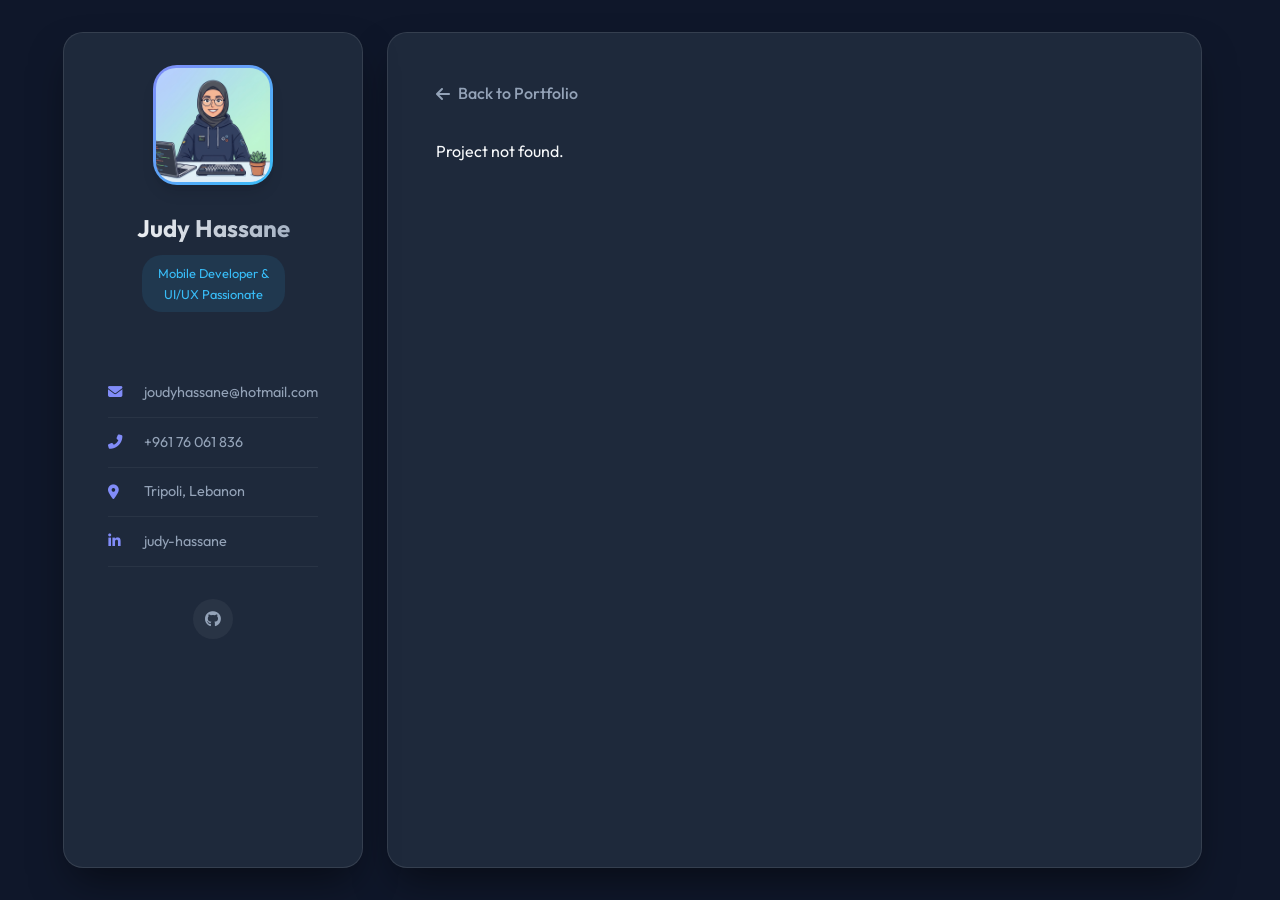
==== project.html @ ca2f1ab5 "Add portfolio files" ====
<!DOCTYPE html>
<html lang="en">

<head>
    <meta charset="UTF-8">
    <meta name="viewport" content="width=device-width, initial-scale=1.0">
    <title>Project Details | Judy Hassane</title>
    <link rel="stylesheet" href="style.css">
    <!-- FontAwesome -->
    <link rel="stylesheet" href="https://cdnjs.cloudflare.com/ajax/libs/font-awesome/6.4.0/css/all.min.css">
    <link rel="icon" href="images/avatar.png" type="image/png">
</head>

<body>
    <div class="app-container">
        <!-- Sidebar (Same as index.html) -->
        <aside class="sidebar">
            <div class="profile-section">
                <div class="avatar-container">
                    <div class="avatar">
                        <img src="images/avatar.png" alt="Judy Hassane Profile">
                    </div>
                </div>
                <div class="profile-details">
                    <h1 class="name">Judy Hassane</h1>
                    <div class="role">Mobile Developer & <br> UI/UX Passionate</div>
                </div>
                <button class="info-toggle" id="info-toggle">
                    <span>Show Contacts</span>
                    <i class="fas fa-chevron-down"></i>
                </button>
            </div>

            <div class="sidebar-info-wrapper">
                <div class="contact-info">
                    <div class="info-item">
                        <i class="fas fa-envelope"></i>
                        <span><a href="mailto:joudyhassane@hotmail.com">joudyhassane@hotmail.com</a></span>
                    </div>
                    <div class="info-item">
                        <i class="fas fa-phone-alt"></i>
                        <span>+961 76 061 836</span>
                    </div>
                    <div class="info-item">
                        <i class="fas fa-map-marker-alt"></i>
                        <span>Tripoli, Lebanon</span>
                    </div>
                    <div class="info-item">
                        <i class="fab fa-linkedin-in"></i>
                        <span><a href="https://www.linkedin.com/in/judy-hassane" target="_blank">judy-hassane</a></span>
                    </div>
                </div>

                <div class="social-links">
                    <a href="https://github.com/JudyHassane" class="social-btn" aria-label="GitHub"><i
                            class="fab fa-github"></i></a>
                </div>
            </div>
        </aside>

        <!-- Main Content -->
        <main class="main-content">
            <div class="section active" style="display: block;">
                <!-- Back Button -->
                <a href="index.html#portfolio" class="back-btn"
                    style="display: inline-flex; align-items: center; gap: 0.5rem; color: var(--text-muted); text-decoration: none; margin-bottom: 2rem; font-weight: 500; transition: color 0.3s;">
                    <i class="fas fa-arrow-left"></i> Back to Portfolio
                </a>

                <div id="project-container" style="animation: fadeIn 0.5s ease-out;">
                    <!-- Content will be injected here -->
                </div>
            </div>
        </main>
    </div>

    <script>
        // Project Data
        const projects = {
            'donation-app': {
                title: 'Donation Mobile App',
                category: 'Flutter App',
                images: [
                    'images/noor_1.jpg',
                    'images/noor_2.jpg',
                    'images/noor_3.jpg',
                    'images/noor_4.jpg',
                    'images/noor_5.jpg',
                ],
                description: 'This donation application is a Flutter-based mobile app built from scratch for a single charity organization to manage and facilitate donations. It supports multiple donation categories, case management, and donation tracking. Firebase is used for authentication and data storage, while BLoC is implemented for state management. The project follows clean architecture principles to ensure scalability and clear separation of concerns.',
                technologies: ['Flutter', 'Dart', 'Firebase', 'BLoC', 'Clean Architecture'],
                demoLink: 'images/Demo.mp4',

            },
            'ui-projects': {
                title: 'UI/UX Learning Projects',
                category: 'UI/UX Design',
                images: [
                    'images/ui_1.jpg',
                    'images/ui_2.jpg',
                    'images/ui_8.png',
                    'images/ui_7.png',
                    'images/ui_3.jpg',

                ],
                description: 'These wireframes and early UI designs were created during my first UI/UX design course. The goal of these projects was to understand core design fundamentals such as layout, spacing, wireframing, prototyping, basic animations, moodboarding, and working with components and variants.',
                technologies: ['Figma'],
            },
            'ui-internship': {
                title: 'UI/UX Internship',
                category: 'UI/UX Design',
                images: [],
                description: 'During my UI/UX design internship, I collaborated with the design and development team to improve the user interface and overall user experience of the company\'s website.<br><br>Key Contributions:<br><ul><li>Identified UX issues through interface review and usability analysis</li><li>Suggested design improvements and practical UX solutions</li><li>Redesigned selected screens to improve layout, spacing, and visual hierarchy</li><li>Worked on design system components to improve consistency across the website</li><li>Refined specific sections of existing screens for better usability and clarity</li><li>Collaborated with the team to align design decisions with product goals</li></ul><br><i>Screens cannot be shared due to NDA.</i>',
                technologies: ['Figma'],

            },
            'mini': {
                title: 'Mini Flutter Projects',
                category: 'Flutter App',
                images: [
                    'images/bmi_1.jpg',
                    'images/bmi_2.jpg',
                    'images/food_1.jpg',
                    'images/food_2.jpg',
                    'images/food_3.jpg',
                    'images/food_4.jpg',
                    'images/food_5.jpg',

                ],
                description: 'A collection of small Flutter applications built to practice core mobile development concepts such as state management, API integration, UI layout, and app structure.',
                technologies: ['Flutter', 'Dart',],

            }
        };

        // Parse URL Params
        const urlParams = new URLSearchParams(window.location.search);
        const projectId = urlParams.get('id');

        const container = document.getElementById('project-container');

        if (projectId && projects[projectId]) {
            const p = projects[projectId];

            // Build Images HTML
            const imagesHtml = p.images.map(img => `
                <div onclick="openLightbox('${img}')" style="height: 250px; width: auto; flex-shrink: 0; border-radius: 12px; overflow: hidden; border: 1px solid rgba(255,255,255,0.05); scroll-snap-align: start; box-shadow: 0 4px 6px rgba(0,0,0,0.1); cursor: zoom-in; transition: transform 0.2s;">
                    <img src="${img}" alt="${p.title}" style="height: 100%; width: auto; display: block; object-fit: cover;">
                </div>
            `).join('');

            // Build Gallery Section
            const gallerySection = p.images.length > 0 ? `
                <div style="position: relative; margin-bottom: 2rem;">
                     <button id="gallery-prev" onclick="document.getElementById('gallery-scroll').scrollBy({left: -270, behavior: 'smooth'})" 
                        class="nav-arrow"
                        style="position: absolute; left: -20px; top: 50%; transform: translateY(-50%); z-index: 10; background: rgba(15, 23, 42, 0.8); color: var(--primary-color); border: 1px solid rgba(255,255,255,0.1); width: 44px; height: 44px; border-radius: 50%; cursor: pointer; display: flex; align-items: center; justify-content: center; backdrop-filter: blur(4px); transition: all 0.2s; box-shadow: 0 4px 6px rgba(0,0,0,0.3);">
                        <i class="fas fa-chevron-left"></i>
                    </button>
                    
                    <div id="gallery-scroll" class="project-gallery" style="display: flex; overflow-x: auto; gap: 1rem; scroll-snap-type: x mandatory; padding: 0.5rem; scrollbar-width: none; -ms-overflow-style: none; align-items: center;">
                        ${imagesHtml}
                    </div>

                     <button id="gallery-next" onclick="document.getElementById('gallery-scroll').scrollBy({left: 270, behavior: 'smooth'})" 
                        class="nav-arrow"
                        style="position: absolute; right: -20px; top: 50%; transform: translateY(-50%); z-index: 10; background: rgba(15, 23, 42, 0.8); color: var(--primary-color); border: 1px solid rgba(255,255,255,0.1); width: 44px; height: 44px; border-radius: 50%; cursor: pointer; display: flex; align-items: center; justify-content: center; backdrop-filter: blur(4px); transition: all 0.2s; box-shadow: 0 4px 6px rgba(0,0,0,0.3);">
                        <i class="fas fa-chevron-right"></i>
                    </button>
                </div>
            ` : '';

            // Build Demo Button HTML
            const demoBtn = p.demoLink && p.demoLink !== '#' ? `
                <a href="${p.demoLink}" target="_blank" class="submit-btn" style="text-decoration: none; display: inline-flex; width: auto;">
                    <i class="fas fa-play-circle"></i> Watch Demo
                </a>
            ` : '';

            // Build HTML
            container.innerHTML = `
                <div style="display: flex; justify-content: space-between; align-items: flex-start; flex-wrap: wrap; gap: 1rem; margin-bottom: 2rem;">
                    <div>
                        <h2 class="section-title" style="margin-bottom: 0.5rem;">${p.title}</h2>
                    </div>
                    ${demoBtn}
                </div>

                ${gallerySection}
                
                <style>
                    /* Hide scrollbar for Chrome, Safari and Opera */
                    .project-gallery::-webkit-scrollbar {
                        display: none;
                    }
                    .project-description ul {
                        padding-left: 20px;
                    }
                    .nav-arrow:hover {
                        background: var(--primary-color) !important;
                        color: white !important;
                        transform: translateY(-50%) scale(1.1) !important;
                    }
                    .project-gallery div:hover {
                        transform: scale(1.02);
                        box-shadow: 0 10px 15px -3px rgba(0, 0, 0, 0.2);
                    }
                    
                    /* Lightbox Styles */
                    .lightbox {
                        position: fixed;
                        inset: 0;
                        z-index: 1000;
                        background: rgba(0, 0, 0, 0); /* Fully transparent */
                        display: flex;
                        align-items: center;
                        justify-content: center;
                        opacity: 0;
                        pointer-events: none;
                        transition: opacity 0.3s ease;
                    }
                    .lightbox.active {
                        opacity: 1;
                        pointer-events: all;
                    }
                    .lightbox-img {
                        max-width: 90%;
                        max-height: 90vh;
                        border-radius: 8px;
                        box-shadow: 0 25px 50px -12px rgba(0, 0, 0, 0.5);
                        transform: scale(0.95);
                        transition: transform 0.3s ease;
                    }
                    .lightbox.active .lightbox-img {
                        transform: scale(1);
                    }
                    .lightbox-close {
                        position: absolute;
                        top: 20px;
                        right: 20px;
                        background: transparent;
                        border: none;
                        color: white;
                        font-size: 2rem;
                        cursor: pointer;
                        padding: 10px;
                        transition: color 0.3s;
                    }
                    .lightbox-close:hover {
                        color: var(--primary-color);
                    }
                    .lightbox-nav {
                        position: absolute;
                        top: 50%;
                        transform: translateY(-50%);
                        background: rgba(15, 23, 42, 0.6);
                        color: white;
                        border: 1px solid rgba(255, 255, 255, 0.1);
                        width: 50px;
                        height: 50px;
                        border-radius: 50%;
                        display: flex;
                        align-items: center;
                        justify-content: center;
                        cursor: pointer;
                        transition: all 0.3s;
                        z-index: 1010;
                        backdrop-filter: blur(4px);
                    }
                    .lightbox-nav:hover {
                        background: var(--primary-color);
                        color: var(--sidebar-bg);
                        transform: translateY(-50%) scale(1.1);
                    }
                    .lightbox-nav.prev { left: 20px; }
                    .lightbox-nav.next { right: 20px; }
                    @media (max-width: 768px) {
                        .lightbox-nav { width: 40px; height: 40px; font-size: 0.9rem; }
                        .lightbox-nav.prev { left: 10px; }
                        .lightbox-nav.next { right: 10px; }
                    }
                    
                    /* App Container Blur Transition */
                    .app-container {
                        transition: filter 0.3s ease;
                    }
                    .blur-content {
                        filter: blur(20px);
                        pointer-events: none;
                    }
                </style>
                
                <div class="project-meta" style="margin-bottom: 2rem; display: flex; flex-wrap: wrap; gap: 1rem;">
                    <strong style="color: var(--text-main); display: flex; align-items: center;">Technologies:</strong>
                    ${p.technologies.map(tech => `<span style="background: rgba(255,255,255,0.05); color: var(--text-muted); padding: 0.5rem 1rem; border-radius: 20px; font-size: 0.9rem;">${tech}</span>`).join('')}
                </div>

                

                <div class="project-description" style="color: var(--text-muted); line-height: 1.8; font-size: 1.1rem; margin-bottom: 2rem; background: rgba(255,255,255,0.02); padding: 2rem; border-radius: 16px;">
                    <h3 style="color: var(--text-main); margin-bottom: 1rem;">About this Project</h3>
                    <p>${p.description}</p>
                </div>
            `;

            // Initialize Arrow Visibility
            const gallery = document.getElementById('gallery-scroll');
            const prevBtn = document.getElementById('gallery-prev');
            const nextBtn = document.getElementById('gallery-next');

            if (gallery && prevBtn && nextBtn) {
                function checkScroll() {
                    const isScrollable = gallery.scrollWidth > gallery.clientWidth;
                    prevBtn.style.display = isScrollable ? 'flex' : 'none';
                    nextBtn.style.display = isScrollable ? 'flex' : 'none';
                }

                // Check on initial load
                checkScroll();

                // Check on resize using ResizeObserver for robustness
                const resizeObserver = new ResizeObserver(checkScroll);
                resizeObserver.observe(gallery);

                // Also check individually as images load (just in case ResizeObserver doesn't catch img load layout shift immediately on all browsers)
                gallery.querySelectorAll('img').forEach(img => {
                    if (img.complete) {
                        checkScroll();
                    } else {
                        img.onload = checkScroll;
                    }
                });
            }

            // Append Lightbox to Body (outside app-container for proper blurring)
            if (!document.getElementById('lightbox')) {
                const lightboxHtml = `
                    <div id="lightbox" class="lightbox" onclick="closeLightbox()">
                        <button class="lightbox-close" onclick="closeLightbox()">&times;</button>
                        <button class="lightbox-nav prev" onclick="navigateLightbox(-1); event.stopPropagation()"><i class="fas fa-chevron-left"></i></button>
                        <img id="lightbox-img" class="lightbox-img" src="" alt="Full View" onclick="event.stopPropagation()">
                        <button class="lightbox-nav next" onclick="navigateLightbox(1); event.stopPropagation()"><i class="fas fa-chevron-right"></i></button>
                    </div>
                `;
                document.body.insertAdjacentHTML('beforeend', lightboxHtml);
            }

            // Add Lightbox Functions
            let currentImageIndex = 0;
            let currentProjectImages = [];

            window.openLightbox = function (src) {
                const lightbox = document.getElementById('lightbox');
                const img = document.getElementById('lightbox-img');
                const appContainer = document.querySelector('.app-container');

                // Get current project images
                if (projects[projectId]) {
                    currentProjectImages = projects[projectId].images;
                    currentImageIndex = currentProjectImages.indexOf(src);
                }

                updateLightboxImage();
                lightbox.classList.add('active');
                if (appContainer) appContainer.classList.add('blur-content');
                document.body.style.overflow = 'hidden'; // Prevent background scrolling
            }

            window.navigateLightbox = function (step) {
                if (currentProjectImages.length === 0) return;

                currentImageIndex += step;
                if (currentImageIndex < 0) {
                    currentImageIndex = currentProjectImages.length - 1;
                } else if (currentImageIndex >= currentProjectImages.length) {
                    currentImageIndex = 0;
                }
                updateLightboxImage();
            }

            function updateLightboxImage() {
                const img = document.getElementById('lightbox-img');
                if (currentProjectImages.length > 0 && currentProjectImages[currentImageIndex]) {
                    img.src = currentProjectImages[currentImageIndex];
                }
            }

            window.closeLightbox = function () {
                const lightbox = document.getElementById('lightbox');
                const appContainer = document.querySelector('.app-container');

                lightbox.classList.remove('active');
                if (appContainer) appContainer.classList.remove('blur-content');
                document.body.style.overflow = '';
            }
        } else {
            container.innerHTML = '<p>Project not found.</p>';
        }
    </script>
</body>

</html>
---- style.css ----
/* Fonts */
@import url('https://fonts.googleapis.com/css2?family=Outfit:wght@300;400;500;600;700&display=swap');

html {
    scrollbar-gutter: stable;
}

:root {
    --body-bg: #0f172a;
    /* Lighter background */
    --bg-color: #0f172a;
    /* Slate 900 - Portfolio Container */
    --sidebar-bg: #1e293b;
    /* Slate 800 */
    --card-bg: #0f172a;
    /* Darker card bg for contrast inside panels */
    --card-hover: #334155;
    /* Slate 700 */
    --primary-color: #38bdf8;
    /* Sky 400 */
    --secondary-color: #818cf8;
    /* Indigo 400 */
    --text-main: #f8fafc;
    /* Slate 50 */
    --text-muted: #94a3b8;
    /* Slate 400 */
    --shadow: 0 4px 6px -1px rgb(0 0 0 / 0.1), 0 2px 4px -2px rgb(0 0 0 / 0.1);
    --shadow-lg: 0 10px 15px -3px rgb(0 0 0 / 0.1), 0 4px 6px -4px rgb(0 0 0 / 0.1);
    --radius: 16px;
    --transition: 0.3s cubic-bezier(0.4, 0, 0.2, 1);
}

* {
    margin: 0;
    padding: 0;
    box-sizing: border-box;
}

body {
    font-family: 'Outfit', sans-serif;
    background-color: var(--body-bg);
    color: var(--text-main);
    line-height: 1.6;
    overflow-x: hidden;
    padding: 2rem 0;
    /* Add padding to body to ensure top/bottom spacing */
}

/* Animations */
@keyframes fadeInUp {
    from {
        opacity: 0;
        transform: translateY(20px);
    }

    to {
        opacity: 1;
        transform: translateY(0);
    }
}

.fade-in-up {
    animation: fadeInUp 0.6s ease-out forwards;
}

/* Layout */
.app-container {
    display: flex;
    min-height: 90vh;
    /* Reduced from 100vh to fit with margins */
    width: 90%;
    /* Slightly smaller width */
    max-width: 1200px;
    /* Reduced max-width to center and narrow right side */
    margin: 0 auto;
    background-color: transparent;
    /* Add gap between panels */
    gap: 1.5rem;
    /* Remove wrapper styling */
    border-radius: 0;
    box-shadow: none;
    position: relative;
    /* Align items to start for sticky behavior */
    align-items: flex-start;
}

/* Sidebar */
.sidebar {
    width: 300px;
    background: var(--sidebar-bg);
    padding: 2rem;
    display: flex;
    flex-direction: column;
    align-items: center;
    position: sticky;
    top: 2rem;
    /* Stick with consistent offset */
    min-height: calc(100vh - 4rem);
    max-height: calc(100vh - 4rem);
    overflow-y: auto;
    scrollbar-width: none;
    -ms-overflow-style: none;
    border: 1px solid rgba(255, 255, 255, 0.1);
    border-radius: 20px;
    box-shadow: 0 20px 40px -10px rgba(0, 0, 0, 0.5);
    z-index: 10;
    transition: transform 0.3s ease;
    flex-shrink: 0;
}

.sidebar::-webkit-scrollbar {
    display: none;
}

.profile-section {
    text-align: center;
    margin-bottom: 2rem;
    position: relative;
    width: 100%;
}

.info-toggle {
    margin-top: 1.5rem;
    background: rgba(255, 255, 255, 0.05);
    border: 1px solid rgba(255, 255, 255, 0.1);
    color: var(--primary-color);
    padding: 0.6rem 1.2rem;
    border-radius: 12px;
    font-size: 0.85rem;
    cursor: pointer;
    display: none;
    /* Hidden on desktop */
    align-items: center;
    justify-content: center;
    gap: 0.5rem;
    transition: var(--transition);
    font-family: inherit;
    font-weight: 500;
    margin-left: auto;
    margin-right: auto;
}

.info-toggle:hover {
    background: rgba(56, 189, 248, 0.1);
    border-color: var(--primary-color);
}

.info-toggle i {
    transition: transform 0.3s ease;
    font-size: 0.8rem;
}

.sidebar.active .info-toggle i {
    transform: rotate(180deg);
}

.avatar-container {
    width: 120px;
    height: 120px;
    margin: 0 auto 1.5rem;
    border-radius: 24px;
    /* Squircle nicely */
    overflow: hidden;
    background: linear-gradient(135deg, var(--secondary-color), var(--primary-color));
    padding: 3px;
    box-shadow: var(--shadow-lg);
}

.avatar img {
    width: 100%;
    height: 100%;
    object-fit: cover;
    border-radius: 20px;
    background-color: var(--bg-color);
}

.name {
    font-size: 1.5rem;
    font-weight: 700;
    margin-bottom: 0.5rem;
    background: linear-gradient(to right, #fff, var(--text-muted));
    -webkit-background-clip: text;
    background-clip: text;
    -webkit-text-fill-color: transparent;
}

.role {
    font-size: 0.8rem;
    color: var(--primary-color);
    background: rgba(56, 189, 248, 0.1);
    padding: 0.5rem 1rem;
    border-radius: 20px;
    display: inline-block;
    margin-bottom: 1.5rem;
}

.contact-info {
    width: 100%;
    margin-bottom: 2rem;
}

.info-item {
    display: flex;
    align-items: center;
    gap: 1rem;
    padding: 0.8rem 0;
    border-bottom: 1px solid rgba(255, 255, 255, 0.05);
    color: var(--text-muted);
    font-size: 0.9rem;
}

.info-item a {
    color: inherit;
    text-decoration: none;
    transition: var(--transition);
}

.info-item a:hover {
    color: var(--primary-color);
    text-decoration: underline;
}

.info-item i {
    color: var(--secondary-color);
    width: 20px;
}

.social-links {
    display: flex;
    gap: 1rem;
    justify-content: center;
    margin-top: auto;
    margin-bottom: 0.5rem;
}

.social-btn {
    width: 40px;
    height: 40px;
    border-radius: 50%;
    background: rgba(255, 255, 255, 0.05);
    display: flex;
    align-items: center;
    justify-content: center;
    color: var(--text-muted);
    transition: var(--transition);
    text-decoration: none;
}

.social-btn:hover {
    background: var(--primary-color);
    color: white;
    transform: translateY(-3px);
    box-shadow: 0 5px 15px rgba(56, 189, 248, 0.3);
}

/* Main Content */
.main-content {
    flex: 1;
    /* margin-left: 300px; REMOVED because sidebar is now flex item */
    padding: 3rem;
    position: relative;
    width: 100%;
    /* Take remaining space */
    /* Standalone card styles */
    background: var(--sidebar-bg);
    /* Match sidebar color */
    border: 1px solid rgba(255, 255, 255, 0.1);
    border-radius: 20px;
    box-shadow: 0 20px 40px -10px rgba(0, 0, 0, 0.5);
    min-height: calc(100vh - 4rem);
    /* Ensure consistent height */
    min-width: 0;
    /* Prevent flex item from expanding beyond available space */
}

/* Navbar */
.navbar {
    position: absolute;
    top: 0;
    right: 0;
    background: rgba(30, 41, 59, 0.8);
    backdrop-filter: blur(12px);
    padding: 0.5rem 1rem;
    /* Round inner corner for the "tab" look */
    border-bottom-left-radius: 20px;
    /* Round outer corner to match the main card's radius perfectly */
    border-top-right-radius: 20px;
    border: 1px solid rgba(255, 255, 255, 0.1);
    /* Remove borders touching the edge to blend in */
    border-top: none;
    border-right: none;
    z-index: 20;
    display: flex;
    gap: 0.5rem;
    box-shadow: var(--shadow);
}

.nav-link {
    color: var(--text-muted);
    text-decoration: none;
    padding: 0.6rem 1.2rem;
    border-radius: 12px;
    font-size: 0.9rem;
    font-weight: 500;
    transition: var(--transition);
    cursor: pointer;
}

.nav-link:hover {
    color: var(--text-main);
}

.nav-link.active {
    background: transparent;
    color: var(--primary-color);
    font-weight: 600;
}

/* Sections */
.section {
    display: none;
    animation: fadeIn 0.5s ease-out forwards;
    min-height: 80vh;
}

.section.active {
    display: block;
}

@keyframes fadeIn {
    from {
        opacity: 0;
        transform: translateY(20px);
    }

    to {
        opacity: 1;
        transform: translateY(0);
    }
}

.section-title {
    font-size: 2rem;
    font-weight: 700;
    margin-bottom: 2rem;
    padding-bottom: 1rem;
    position: relative;
}

.section-title::after {
    content: '';
    position: absolute;
    bottom: 0;
    left: 0;
    width: 60px;
    height: 4px;
    background: var(--primary-color);
    border-radius: 2px;
}

/* About Section */
.about-text p {
    margin-bottom: 1.5rem;
    color: var(--text-muted);
    font-size: 1.05rem;
}

.subtitle {
    font-size: 1.3rem;
    font-weight: 600;
    margin: 2rem 0 1.5rem;
    color: var(--text-main);
}

.doing-grid,
.skills-grid {
    display: grid;
    grid-template-columns: repeat(auto-fit, minmax(280px, 1fr));
    gap: 1.5rem;
}

.card {
    background: var(--card-bg);
    border: 1px solid rgba(255, 255, 255, 0.05);
    padding: 1.5rem;
    border-radius: var(--radius);
    transition: var(--transition);
    position: relative;
    overflow: hidden;
}

.card:hover {
    transform: translateY(-5px);
    border-color: rgba(56, 189, 248, 0.3);
    box-shadow: var(--shadow-lg);
}

.card-icon {
    width: 48px;
    height: 48px;
    margin-bottom: 1rem;
    color: var(--primary-color);
    font-size: 1.5rem;
    display: flex;
    align-items: center;
}

.card h4 {
    margin-bottom: 0.5rem;
    font-size: 1.1rem;
}

.card p {
    color: var(--text-muted);
    font-size: 0.9rem;
}

/* Specific styles for "What I'm doing" cards */
.doing-grid .card {
    display: flex;
    align-items: center;
    gap: 1.5rem;
}

.doing-grid .card .card-icon {
    width: 60px;
    height: 60px;
    font-size: 2rem;
    margin-bottom: 0;
    justify-content: center;
    background: transparent;
    border-radius: 0;
    flex-shrink: 0;
}

.doing-grid .card .card-content {
    flex: 1;
}

/* Custom Scrollbar for Skill List */
.skill-list::-webkit-scrollbar {
    height: 3px;
}

.skill-list::-webkit-scrollbar-track {
    background: rgba(255, 255, 255, 0.05);
    border-radius: 4px;
}

.skill-list::-webkit-scrollbar-thumb {
    background: var(--primary-color);
    border-radius: 4px;
}

.skill-list {
    display: flex;
    flex-wrap: nowrap;
    gap: 1.5rem;
    overflow-x: auto;
    padding: 1rem 0.5rem;
    /* Add top padding to prevent hover clipping */
    -webkit-overflow-scrolling: touch;
    align-items: center;
}

.skill-tag {
    background: rgba(255, 255, 255, 0.05);
    width: 90px;
    height: 90px;
    border-radius: 16px;
    display: flex;
    align-items: center;
    justify-content: center;
    transition: var(--transition);
    border: 1px solid rgba(255, 255, 255, 0.05);
    text-decoration: none;
    cursor: pointer;
    flex-shrink: 0;
}

.skill-tag img {
    width: 50px;
    height: 50px;
    object-fit: contain;
    transition: transform 0.3s ease;
}

.skill-tag:hover {
    background: rgba(56, 189, 248, 0.1);
    border-color: var(--primary-color);
    transform: translateY(-5px);
}

.skill-tag:hover img {
    transform: scale(1.2);
}

/* Resume Timeline */
.timeline {
    position: relative;
    padding-left: 2rem;
    border-left: 2px solid rgba(255, 255, 255, 0.1);
}

.timeline-item {
    position: relative;
    margin-bottom: 2.5rem;
}

.timeline-item::before {
    content: '';
    position: absolute;
    /* Fix alignment: -2rem (padding) - 1px (border-center) - 8px (half-circle) = -2rem - 9px */
    left: calc(-2rem - 9px);
    /* center on line */
    top: 5px;
    width: 12px;
    height: 12px;
    background: var(--bg-color);
    border: 2px solid var(--primary-color);
    border-radius: 50%;
    z-index: 1;
    transition: var(--transition);
}

.timeline-item:hover::before {
    background: var(--primary-color);
    box-shadow: 0 0 0 4px rgba(56, 189, 248, 0.2);
}

.timeline-title {
    font-size: 1.1rem;
    font-weight: 600;
    margin-bottom: 0.3rem;
    color: var(--text-main);

}

.timeline-desc ul {
    padding-left: 1.2rem;
    margin-top: 0.5rem;
}

.timeline-desc li {
    margin-bottom: 0.3rem;
}

.timeline-date {
    color: var(--primary-color);
    font-size: 0.85rem;
    margin-bottom: 0.8rem;
    display: block;
}

.timeline text {
    color: var(--text-muted);
}

/* Portfolio grid */
.filter-buttons {
    margin-bottom: 2rem;
    display: flex;
    gap: 1rem;
    flex-wrap: wrap;
}

.filter-btn {
    background: transparent;
    border: none;
    color: var(--text-muted);
    cursor: pointer;
    font-size: 1rem;
    transition: var(--transition);
    padding: 0.5rem 0;
    position: relative;
}

.filter-btn.active,
.filter-btn:hover {
    color: var(--primary-color);
}

.filter-btn.active::after {
    content: '';
    position: absolute;
    bottom: 0;
    left: 0;
    width: 100%;
    height: 2px;
    background: var(--primary-color);
}

.portfolio-grid {
    display: grid;
    grid-template-columns: repeat(auto-fill, minmax(220px, 1fr));
    gap: 2rem;
}

.project-card {
    background: var(--card-bg);
    border-radius: var(--radius);
    overflow: hidden;
    position: relative;
    transition: var(--transition);
    border: 1px solid rgba(255, 255, 255, 0.05);
}

.project-card:hover {
    transform: translateY(-5px);
    box-shadow: var(--shadow-lg);
}



.project-img {
    height: 200px;
    width: 100%;
    overflow: hidden;
    position: relative;
}

.project-img img {
    width: 100%;
    height: 100%;
    object-fit: cover;
    object-position: center;
    transition: transform 0.5s ease;
}



.project-card:hover .project-img img {
    transform: scale(1.1);
}

.project-overlay {
    position: absolute;
    inset: 0;
    background: rgba(15, 23, 42, 0.8);
    display: flex;
    align-items: center;
    justify-content: center;
    opacity: 0;
    transition: var(--transition);
}

.project-card:hover .project-overlay {
    opacity: 1;
}

.project-overlay .social-btn {
    background: transparent;
    color: white;
    font-size: 1.5rem;
}

.project-overlay .social-btn:hover {
    background: transparent;
    color: var(--primary-color);
    box-shadow: none;
    transform: scale(1.1);
}

.project-content {
    padding: 0.5rem;
    height: 70px;
}

.project-title {
    font-size: 0.95rem;
    font-weight: 600;
    margin-bottom: 0.4rem;
}

.project-category {
    color: var(--primary-color);
    font-size: 0.85rem;
}

/* Contact Form */
.form-row {
    display: flex;
    gap: 1.5rem;
}

.form-row .form-group {
    flex: 1;
}

@media (max-width: 768px) {
    .form-row {
        flex-direction: column;
        gap: 0;
    }
}

.contact-form {
    background: var(--card-bg);
    padding: 2rem;
    border-radius: var(--radius);
    border: 1px solid rgba(255, 255, 255, 0.05);
}

.form-group {
    margin-bottom: 1.5rem;
}

.form-input {
    width: 100%;
    background: rgba(15, 23, 42, 0.5);
    border: 1px solid rgba(255, 255, 255, 0.1);
    border-radius: 12px;
    padding: 1rem;
    color: var(--text-main);
    font-family: inherit;
    transition: var(--transition);
}

.form-input:focus {
    outline: none;
    border-color: var(--primary-color);
    background: rgba(15, 23, 42, 0.8);
}

.submit-btn {
    background: var(--primary-color);
    color: #0f172a;
    border: none;
    padding: 1rem 2rem;
    border-radius: 12px;
    font-weight: 600;
    cursor: pointer;
    transition: var(--transition);
    display: flex;
    align-items: center;
    gap: 0.5rem;
}

.submit-btn:hover {
    background: var(--secondary-color);
    transform: translateY(-2px);
}

/* Mobile Responsiveness */

@media (max-width: 1250px) {
    .app-container {
        flex-direction: column;
        padding: 1rem;
        gap: 1rem;
        width: 95%;
        /* Smaller width */
        max-width: 800px;
        /* Constrain max width for better look */
    }

    .sidebar {
        width: 100%;
        min-height: auto;
        height: auto;
        position: relative;
        padding: 1.5rem;
        top: 0;
        margin-bottom: 0.5rem;
    }

    .profile-section {
        display: flex !important;
        align-items: center;
        justify-content: space-between;
        text-align: left;
        margin-bottom: 0;
        gap: 1.5rem;
        /* Increased gap */
    }

    .avatar-container {
        width: 110px;
        /* Bigger size */
        height: 110px;
        margin: 0;
        flex-shrink: 0;
    }

    .profile-details {
        display: flex;
        flex-direction: column;
        justify-content: center;
        margin-right: auto;
    }

    .name {
        font-size: 1.6rem;
        /* Bigger name */
        margin-bottom: 0.2rem;
    }

    .role {
        font-size: 0.8rem;
        /* Smaller title */
        margin-bottom: 0;
        padding: 0.2rem 0.6rem;
        white-space: nowrap;
        /* Single line */
    }

    .role br {
        display: none;
        /* Hide break */
    }

    .info-toggle {
        display: flex;
        margin: 0;
        position: static;
    }

    .sidebar-info-wrapper {
        max-height: 0;
        overflow: hidden;
        transition: max-height 0.4s cubic-bezier(0.4, 0, 0.2, 1), opacity 0.3s ease-out;
        /* Faster hide */
        opacity: 0;
        width: 100%;
        margin-top: 0;
    }

    .sidebar.active .sidebar-info-wrapper {
        max-height: 800px;
        opacity: 1;
        margin-top: 2rem;
        transition: max-height 0.5s cubic-bezier(0.4, 0, 0.2, 1), opacity 0.3s ease-in;
        /* Faster expand */
    }

    .main-content {
        margin-left: 0;
        width: 100%;
        padding: 1.5rem;
        padding-top: 4rem;
        /* Space for navbar if it stays top-right */
    }

    .navbar {
        position: fixed;
        bottom: 1.5rem;
        top: auto;
        right: 50%;
        transform: translateX(50%);
        width: 90%;
        justify-content: space-around;
        background: rgba(30, 41, 59, 0.95);
        border: 1px solid rgba(255, 255, 255, 0.2);
        border-radius: 20px;
        padding: 0.8rem;
    }

    .nav-link {
        padding: 0.8rem;
        font-size: 0.8rem;
        display: flex;
        flex-direction: column;
        align-items: center;
        gap: 4px;
    }

    .section {
        padding-bottom: 80px;
        /* Space for navbar */
    }
}
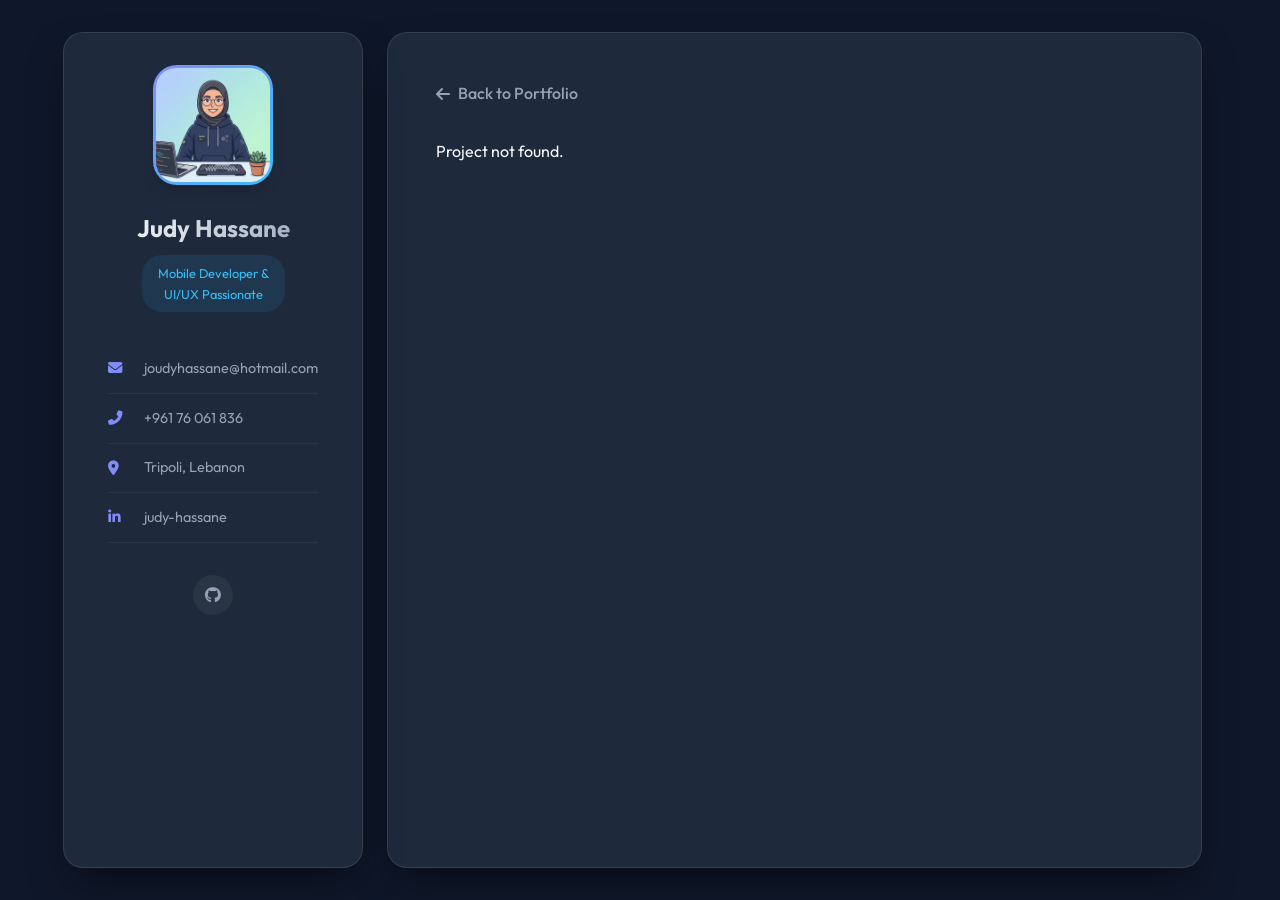
==== commit 844682dd: "Update portfolio files" ====
--- a/project.html
+++ b/project.html
@@ -98,9 +98,9 @@
                 images: [
                     'images/ui_1.jpg',
                     'images/ui_2.jpg',
-                    'images/ui_8.png',
-                    'images/ui_7.png',
-                    'images/ui_3.jpg',
+                    'images/ui_3.png',
+                    'images/ui_4.png',
+                    'images/ui_5.jpg',
 
                 ],
                 description: 'These wireframes and early UI designs were created during my first UI/UX design course. The goal of these projects was to understand core design fundamentals such as layout, spacing, wireframing, prototyping, basic animations, moodboarding, and working with components and variants.',
--- a/style.css
+++ b/style.css
@@ -114,13 +114,13 @@
 
 .profile-section {
     text-align: center;
-    margin-bottom: 2rem;
+    margin-bottom: 1rem;
     position: relative;
     width: 100%;
 }
 
 .info-toggle {
-    margin-top: 1.5rem;
+    margin-top: 1rem;
     background: rgba(255, 255, 255, 0.05);
     border: 1px solid rgba(255, 255, 255, 0.1);
     color: var(--primary-color);
@@ -191,7 +191,7 @@
     padding: 0.5rem 1rem;
     border-radius: 20px;
     display: inline-block;
-    margin-bottom: 1.5rem;
+    margin-bottom: 1rem;
 }
 
 .contact-info {
@@ -592,8 +592,8 @@
 
 .portfolio-grid {
     display: grid;
-    grid-template-columns: repeat(auto-fill, minmax(220px, 1fr));
-    gap: 2rem;
+    grid-template-columns: repeat(auto-fill, minmax(240px, 1fr));
+    gap: 1.5rem;
 }
 
 .project-card {
@@ -613,21 +613,30 @@
 
 
 .project-img {
-    height: 200px;
+    height: 180px;
     width: 100%;
     overflow: hidden;
     position: relative;
-}
+    background-color: var(--card-bg);
+    /* Ensure background blends */
+}
+
+/* 
+.project-thumb-icon styles removed
+*/
 
 .project-img img {
     width: 100%;
     height: 100%;
-    object-fit: cover;
+    object-fit: contain;
+    /* Don't stretch, keep aspect ratio */
     object-position: center;
+    padding: 1.2rem;
+    /* Add padding so it doesn't take all space */
     transition: transform 0.5s ease;
-}
-
-
+    -webkit-mask-image: radial-gradient(circle, black 50%, transparent 100%);
+    mask-image: radial-gradient(circle, black 50%, transparent 100%);
+}
 
 .project-card:hover .project-img img {
     transform: scale(1.1);
